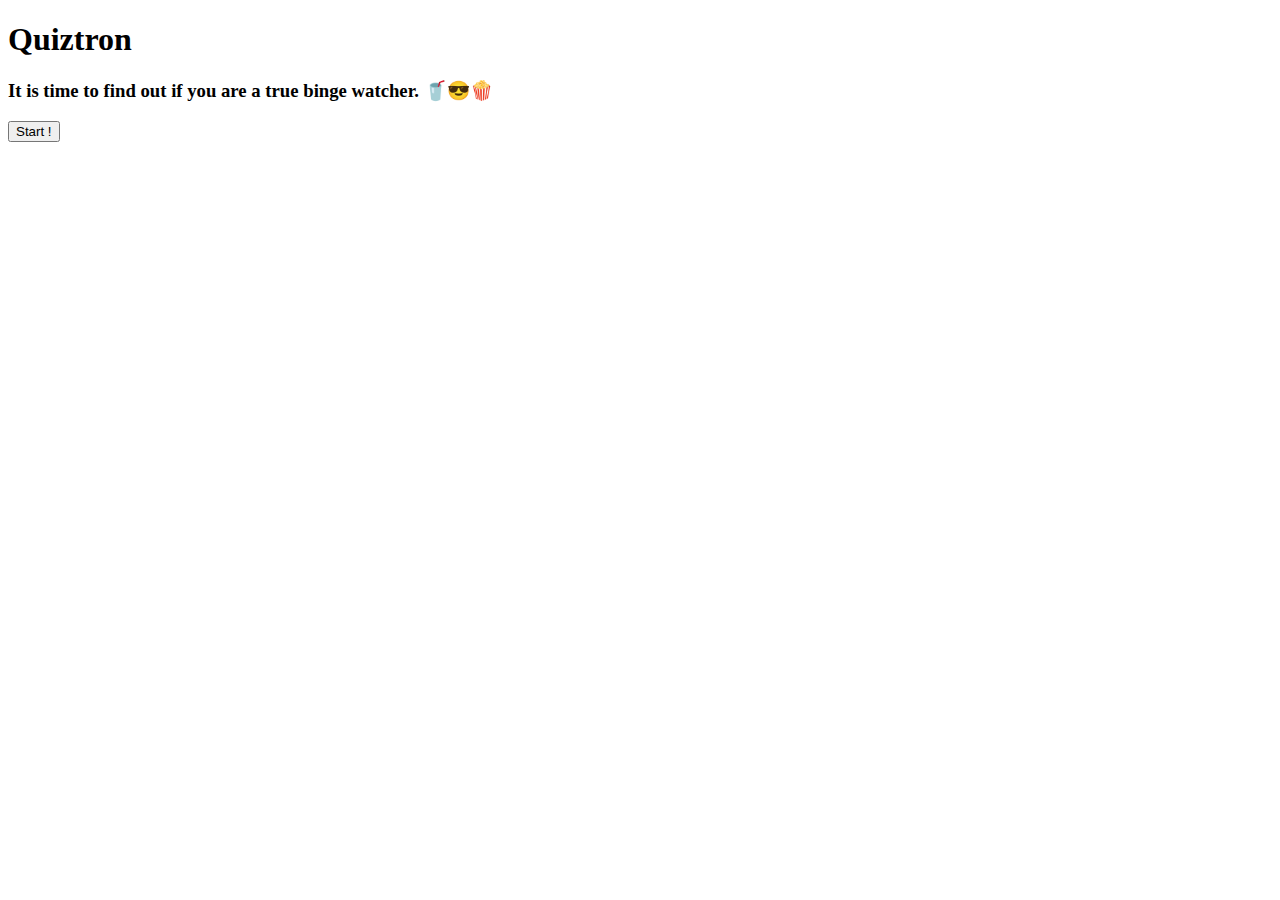
==== index.html @ d89ca54d "feat : Connected Home Page to Category Page" ====
<!DOCTYPE html>
<html lang="en">
<head>
    <meta charset="UTF-8">
    <meta http-equiv="X-UA-Compatible" content="IE=edge">
    <meta name="viewport" content="width=device-width, initial-scale=1.0">

    <link href="https://maxcdn.bootstrapcdn.com/font-awesome/4.2.0/css/font-awesome.min.css" rel="stylesheet">
    <link rel="stylesheet" href="https://enztron-dev-branch.netlify.app/components.css">
    <link href='https://fonts.googleapis.com/css?family=Comfortaa' rel='stylesheet'>
    
    <link rel="icon" type="image/x-icon" href="./Images/favicon-icon.png">
    <title>Quiztron | Home</title>
    <link rel="stylesheet" href="style.css">
</head>
<body>
    <div class="homepage-content">
        <h1>Quiztron</h1>
        <h3>It is time to find out if you are a true binge watcher. 🥤&#128526;&#127871;</h3>
        <button id="homepage-start-btn" class="solid-warning-btn">Start !</button>
    </div>
    <script src="./index.js"></script>
</body>
</html>
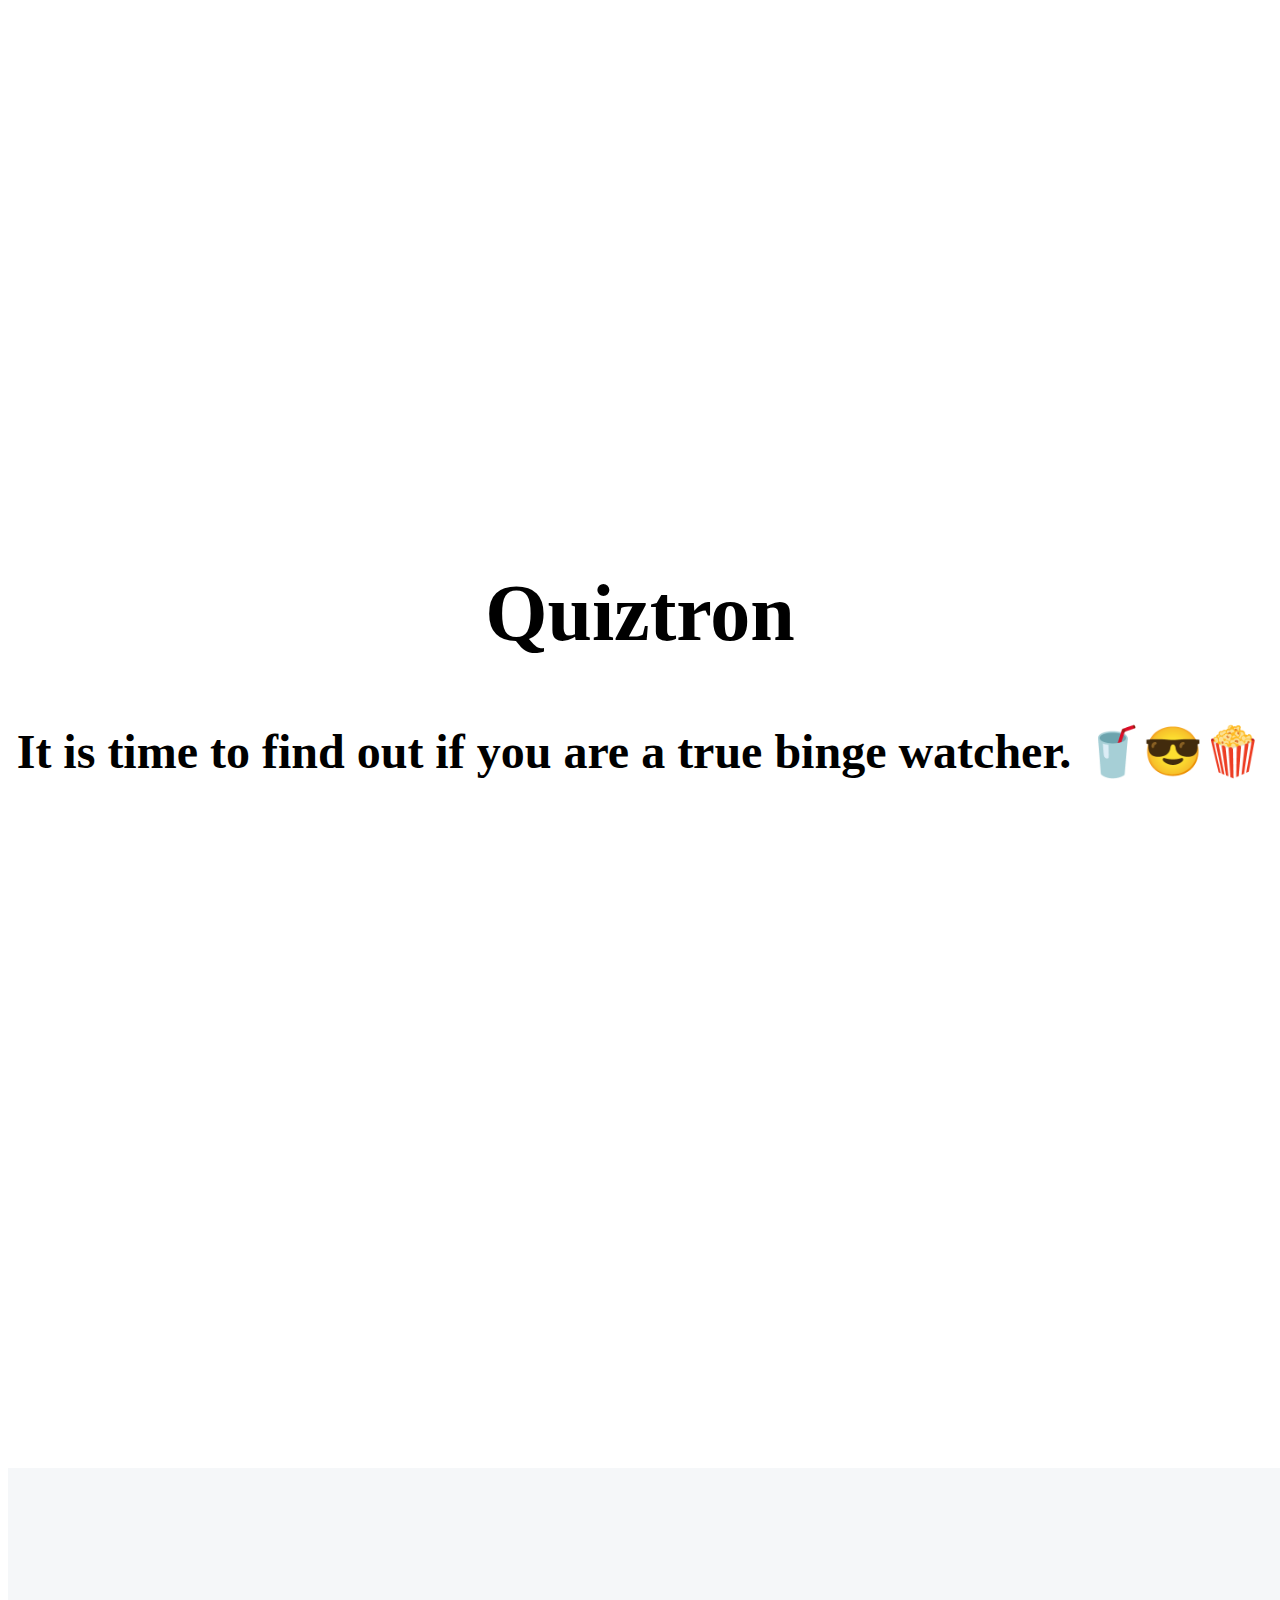
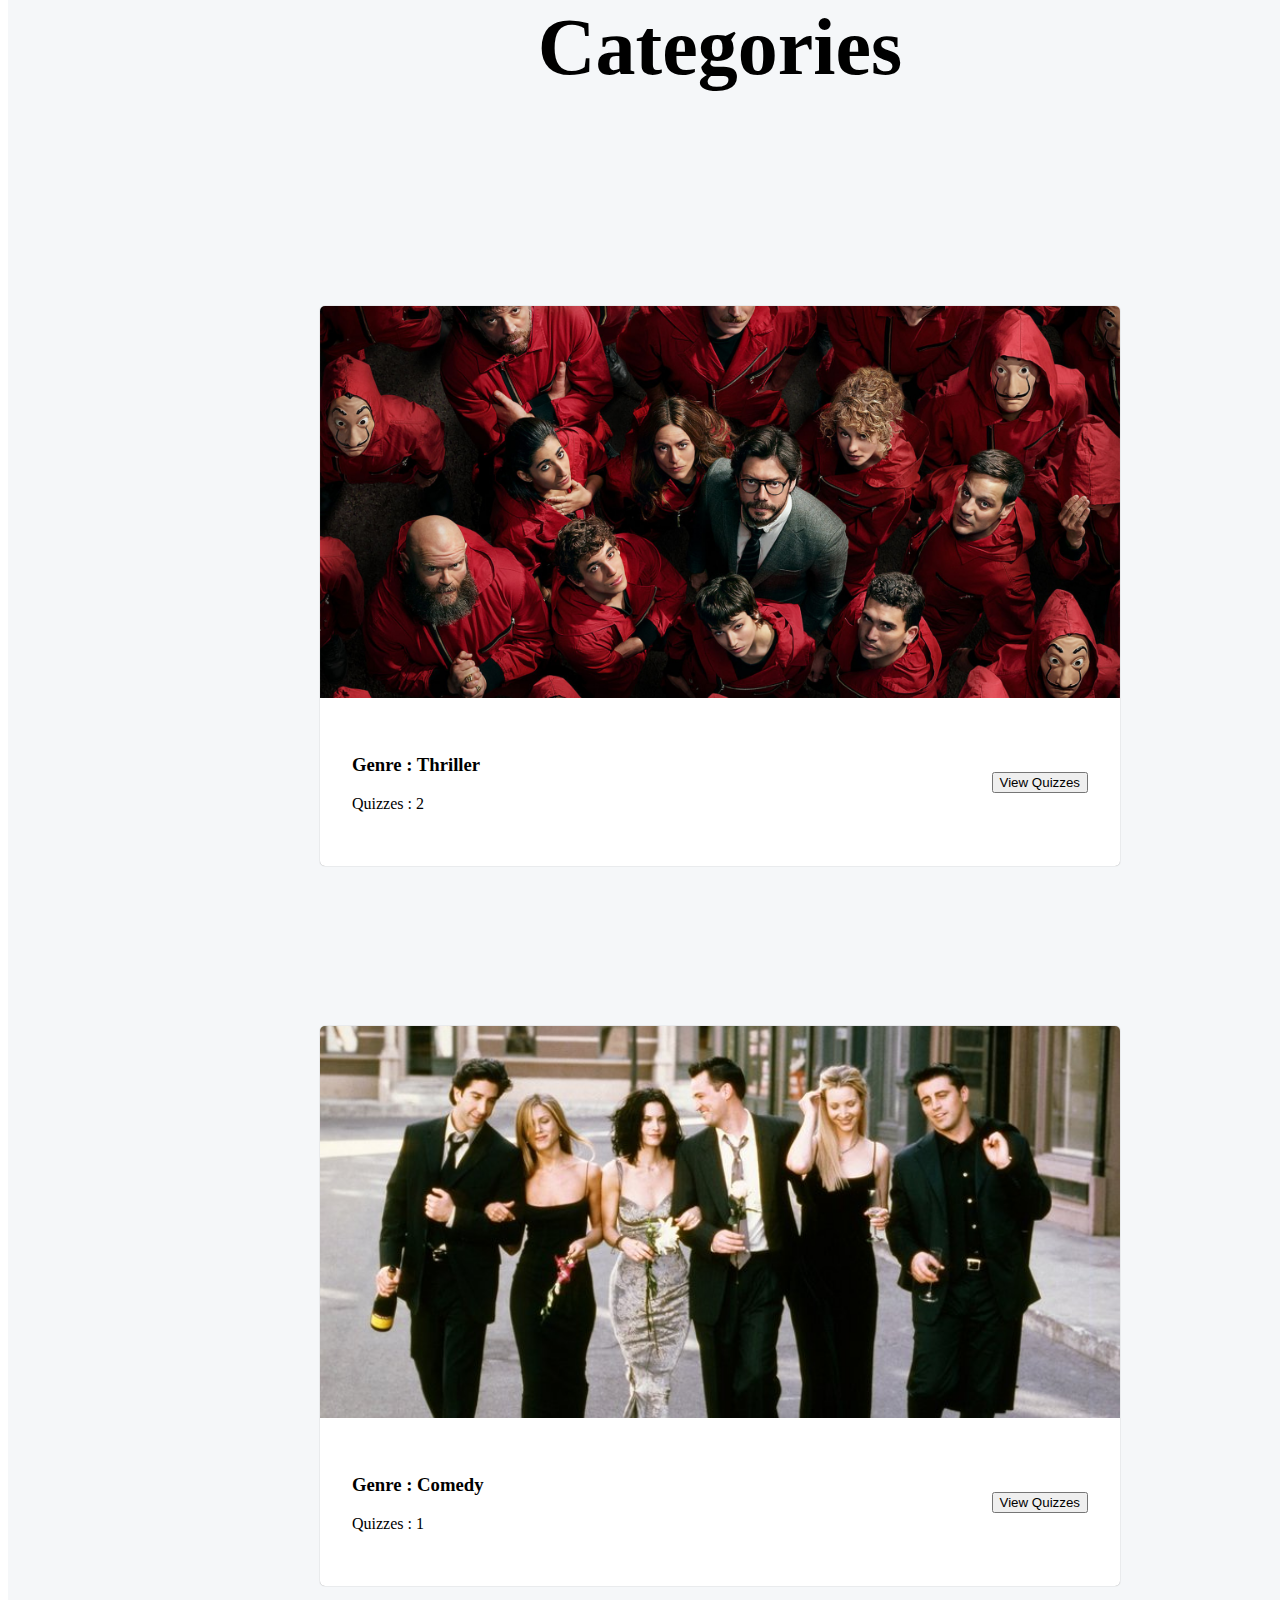
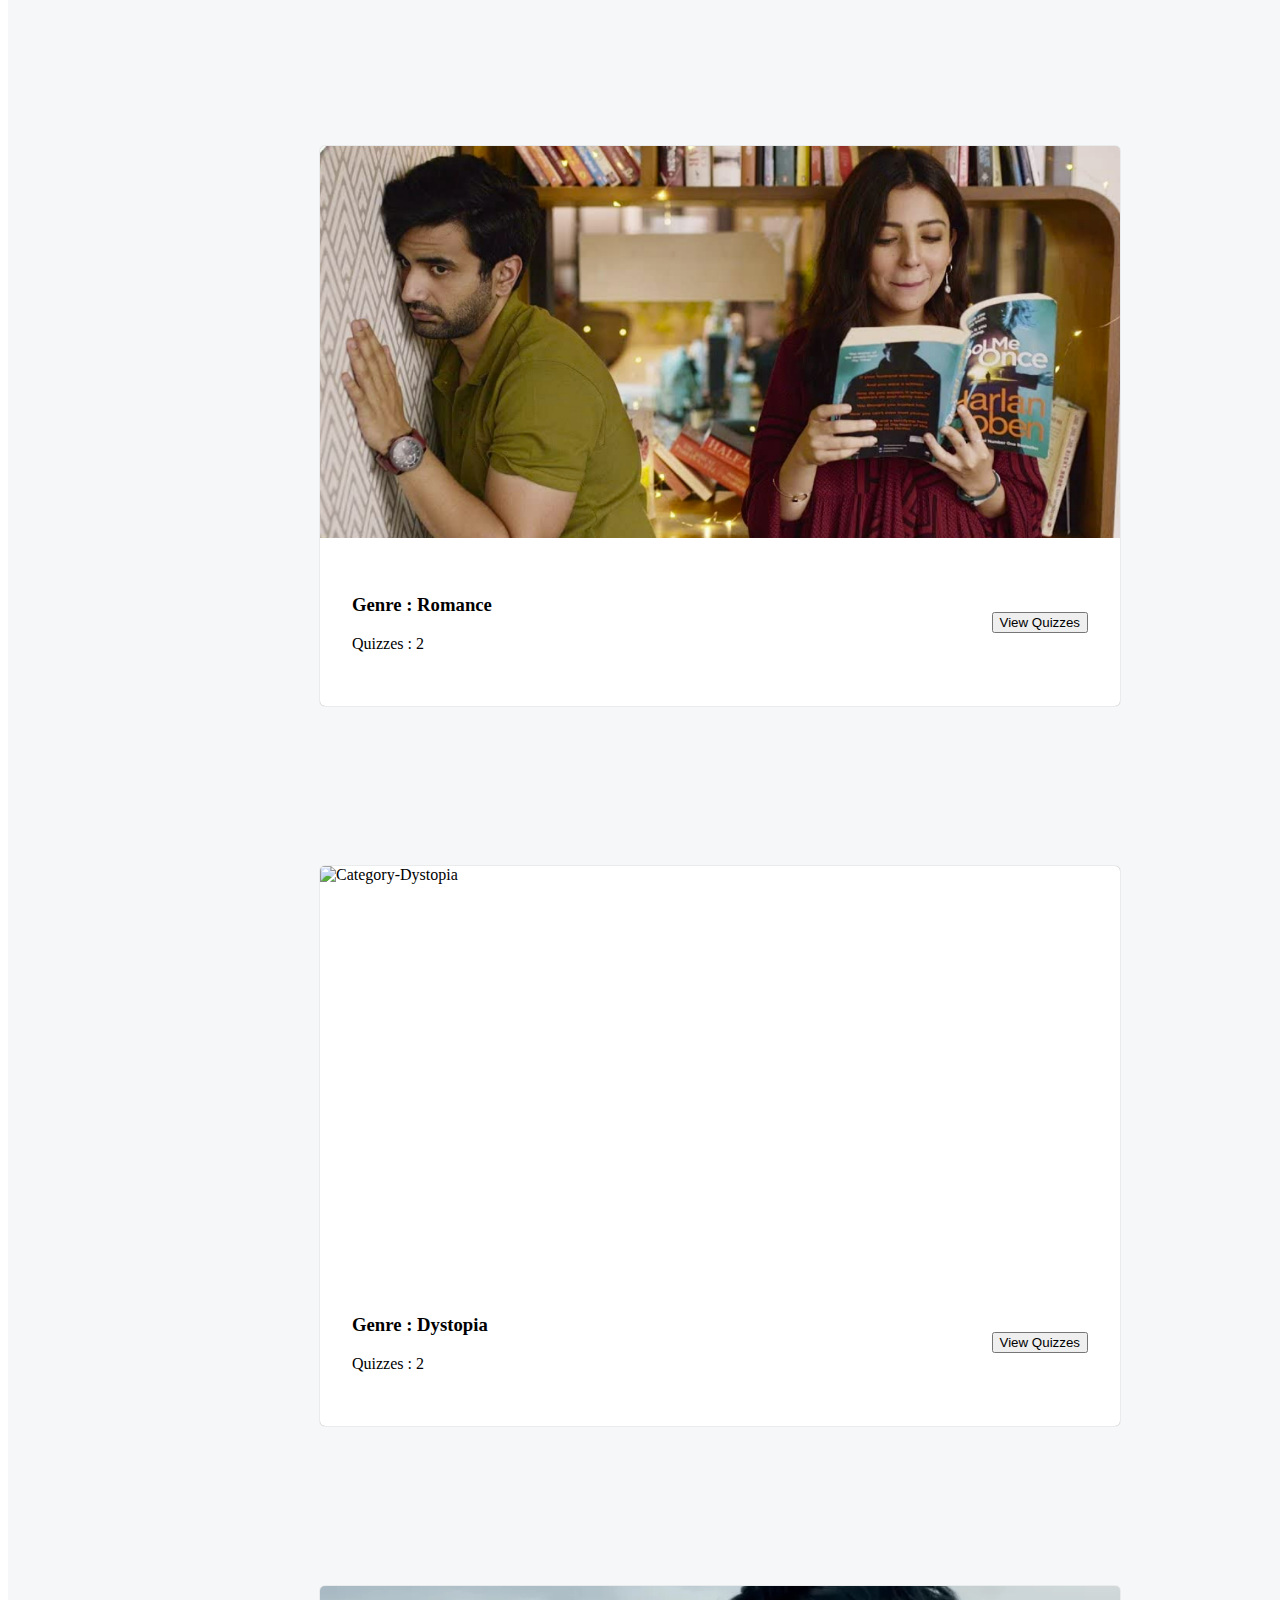
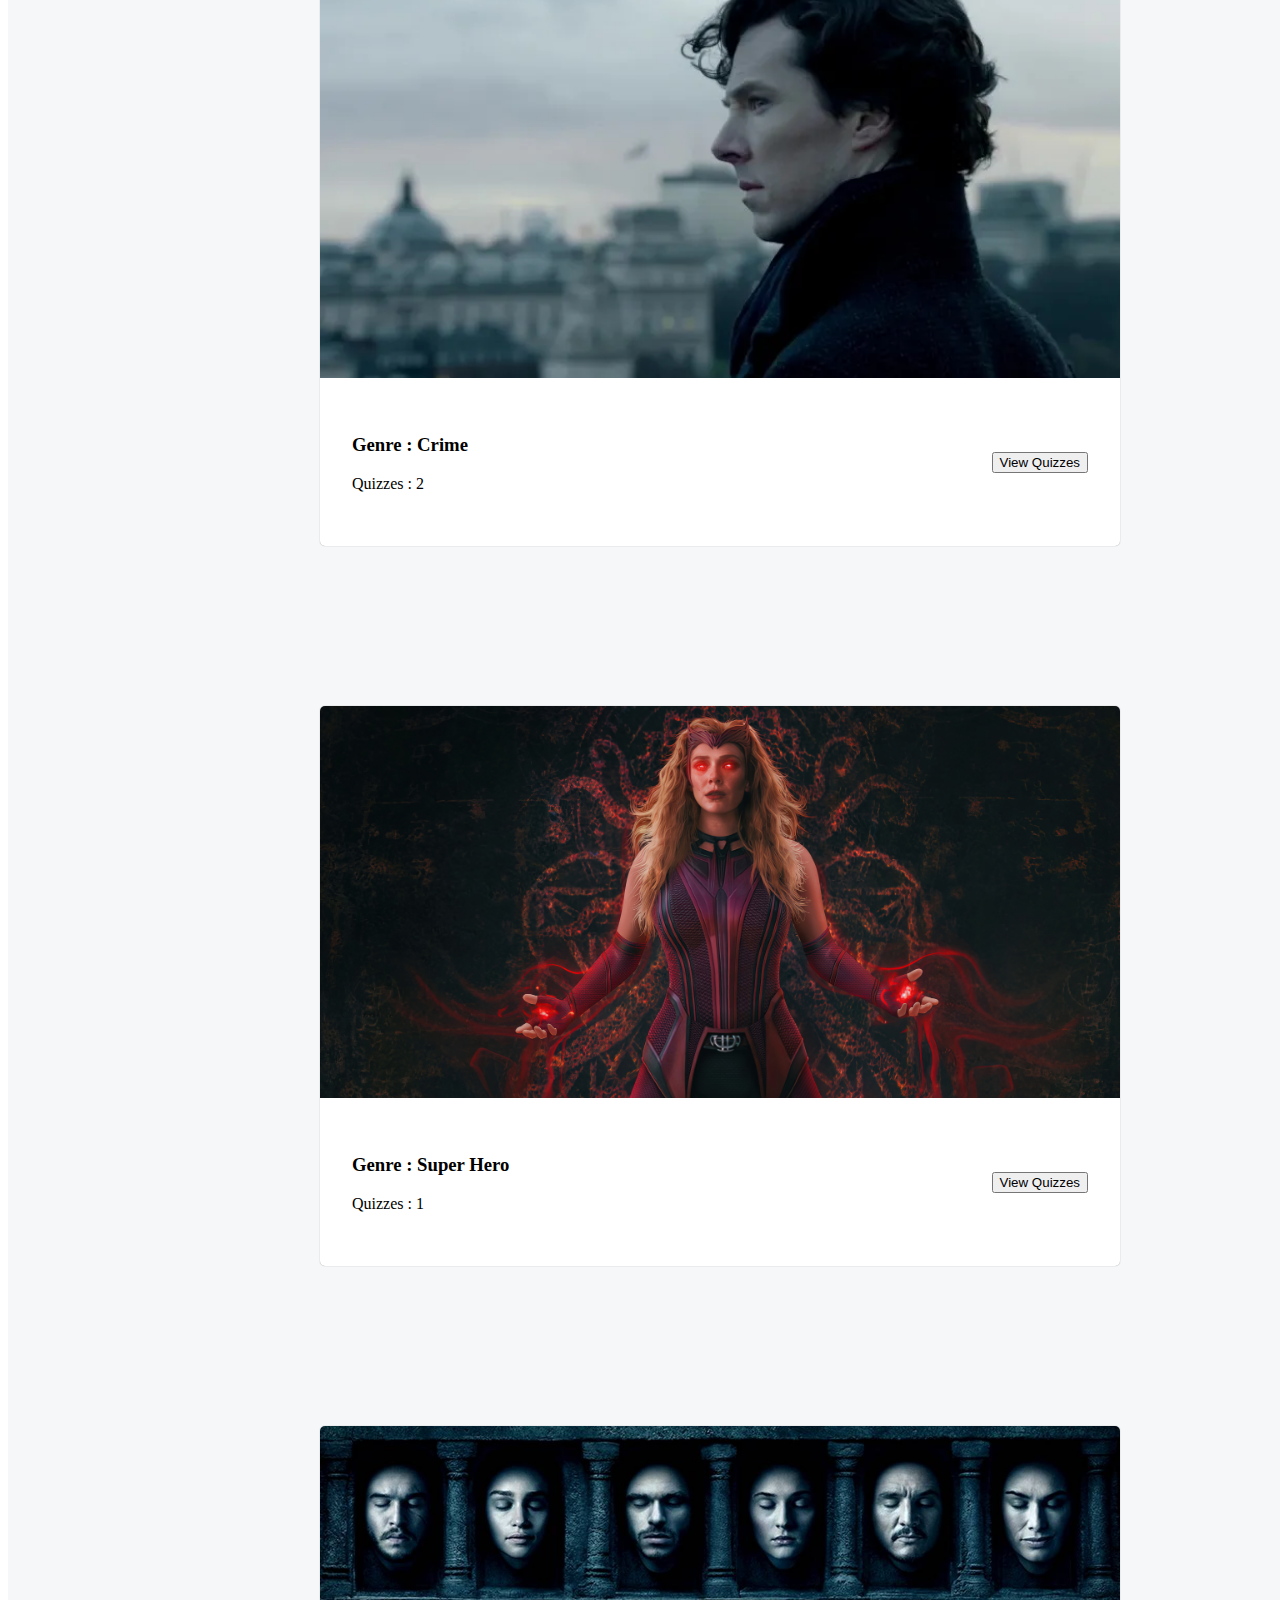
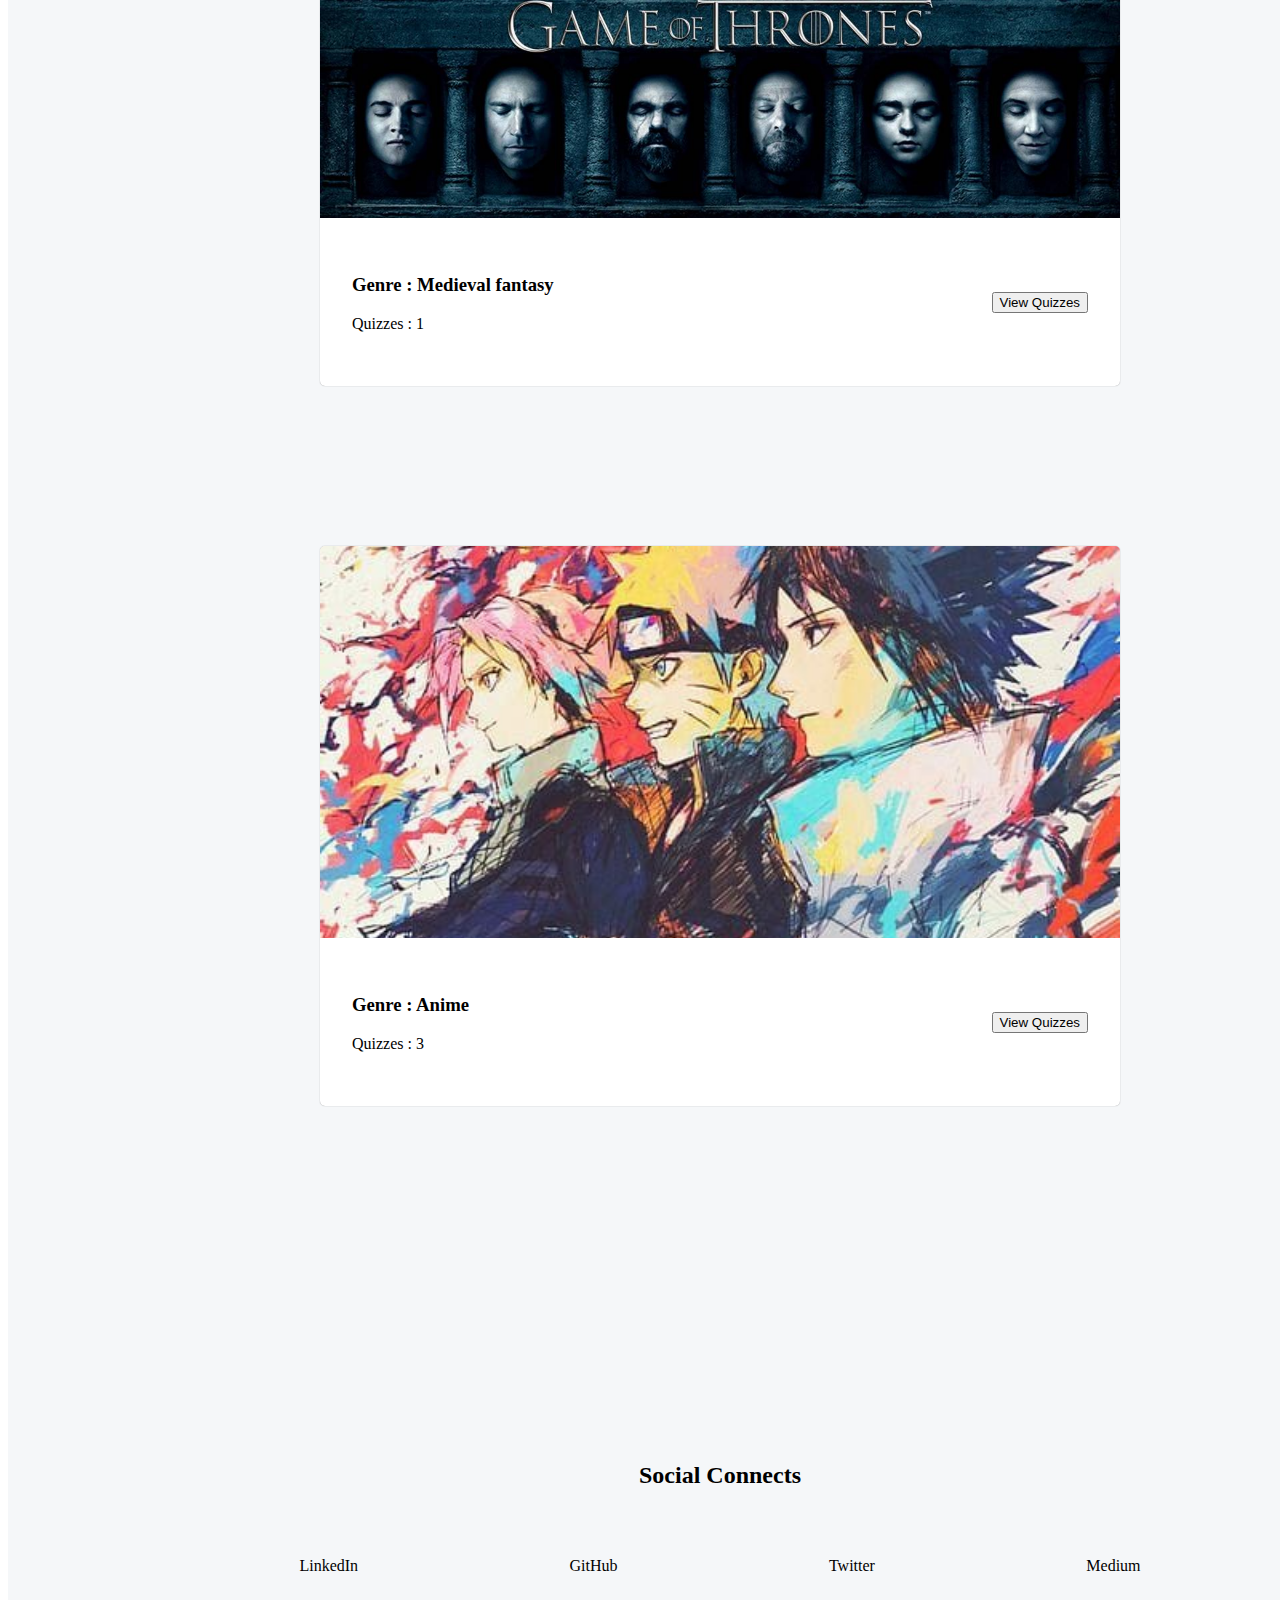
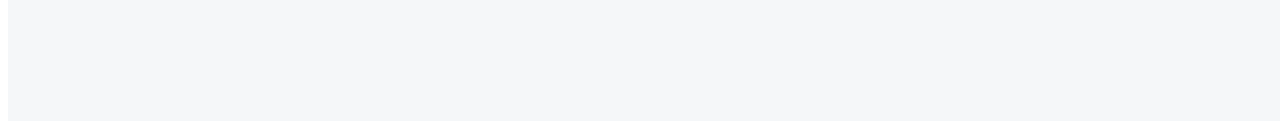
==== commit 823d54fa: "Merge pull request #1 from Naman-Saxena1/quiz-categories-page" ====
--- a/index.html
+++ b/index.html
@@ -17,8 +17,111 @@
     <div class="homepage-content">
         <h1>Quiztron</h1>
         <h3>It is time to find out if you are a true binge watcher. 🥤&#128526;&#127871;</h3>
-        <button id="homepage-start-btn" class="solid-warning-btn">Start !</button>
+        <img class="homepage-downarrows" src="./Images/HomePage/down-arrow.svg" alt="down-arrows">
     </div>
+
+    <div class="quiz-categories">
+
+        <h1 class="categories-heading">Categories</h1>
+
+        <div class="categories-grid">
+
+            <div class="category-card">
+                <img class="category-card-img" src="./Images/HomePage/Genre-Thriller-Money-heist-3_1920x1280.jpg" alt="Category-Triller">
+                <div class="category-card-footer">
+                    <div class="category-card-details">
+                        <h3>Genre : Thriller</h3>
+                        <p>Quizzes : 2</p>
+                    </div>
+                    <button id="view-thiller-btn" class="solid-primary-btn">View Quizzes</button>
+                </div>
+            </div>
+            <div class="category-card">
+                <img class="category-card-img" src="./Images/HomePage/Genre-Comedy-Friends-2.jpg" alt="Category-Comedy">
+                <div class="category-card-footer">
+                    <div class="category-card-details">
+                        <h3>Genre : Comedy</h3>
+                        <p>Quizzes : 1</p>
+                    </div>
+                    <button id="view-comedy-btn" class="solid-primary-btn">View Quizzes</button>
+                </div>
+            </div>
+            <div class="category-card">
+                <img class="category-card-img" src="./Images/HomePage/Genre-Romance-Please_Find_Attached.PNG" alt="Category-Romance">
+                <div class="category-card-footer">
+                    <div class="category-card-details">
+                        <h3>Genre : Romance</h3>
+                        <p>Quizzes : 2</p>
+                    </div>
+                    <button id="view-romance-btn" class="solid-primary-btn">View Quizzes</button>
+                </div>
+            </div>
+            <div class="category-card">
+                <img class="category-card-img" src="./Images/HomePage/Genre-Dystopia-Chernobyl.png" alt="Category-Dystopia">
+                <div class="category-card-footer">
+                    <div class="category-card-details">
+                        <h3>Genre : Dystopia</h3>
+                        <p>Quizzes : 2</p>
+                    </div>
+                    <button id="view-dystopia-btn" class="solid-primary-btn">View Quizzes</button>
+                </div>
+            </div>
+            <div class="category-card">
+                <img class="category-card-img" src="./Images/HomePage/Genre-Crime-Sherlock.webp" alt="Category-Crime">
+                <div class="category-card-footer">
+                    <div class="category-card-details">
+                        <h3>Genre : Crime</h3>
+                        <p>Quizzes : 2</p>
+                    </div>
+                    <button id="view-crime-btn" class="solid-primary-btn">View Quizzes</button>
+                </div>
+            </div>
+            <div class="category-card">
+                <img class="category-card-img" src="./Images/HomePage/Genre-SuperHero-WandaVision.jpg" alt="Category-Super Hero">
+                <div class="category-card-footer">
+                    <div class="category-card-details">
+                        <h3>Genre : Super Hero</h3>
+                        <p>Quizzes : 1</p>
+                    </div>
+                    <button id="view-superhero-btn" class="solid-primary-btn">View Quizzes</button>
+                </div>
+            </div>
+            <div class="category-card">
+                <img class="category-card-img" src="./Images/HomePage/Genre-Medivial_Fantasy-GOT.jpg" alt="Category-Medieval fantasy">
+                <div class="category-card-footer">
+                    <div class="category-card-details">
+                        <h3>Genre : Medieval fantasy</h3>
+                        <p>Quizzes : 1</p>
+                    </div>
+                    <button id="view-medieval-fantasy-btn" class="solid-primary-btn">View Quizzes</button>
+                </div>
+            </div>
+            <div class="category-card">
+                <img class="category-card-img" src="./Images/HomePage/Genre-Anime-Naruto.jpg" alt="Category-Anime">
+                <div class="category-card-footer">
+                    <div class="category-card-details">
+                        <h3>Genre : Anime</h3>
+                        <p>Quizzes : 3</p>
+                    </div>
+                    <button id="view-anime-btn" class="solid-primary-btn">View Quizzes</button>
+                </div>
+            </div>
+
+
+        </div>
+
+        <div class="footer">
+            <h2>Social Connects</h2>
+            <div class="footer-div">
+                <a class="footer-link" href="https://www.linkedin.com/in/naman-saxena-5460b3188/" target="_blank"><p>LinkedIn</p></a>
+                <a class="footer-link" id="github-link" href="https://github.com/Naman-Saxena1" target="_blank"><p>GitHub</p></a>
+                <a class="footer-link" href="https://twitter.com/NamanSa83962307?s=08" target="_blank"><p>Twitter</p></a>
+                <a class="footer-link" href="https://namansaxena-official.medium.com" target="_blank"><p>Medium</p></a>
+            </div>
+        </div>
+
+    </div>
+
     <script src="./index.js"></script>
 </body>
 </html>--- a/style.css
+++ b/style.css
@@ -0,0 +1,196 @@
+@import url("./logo.css");
+
+:root
+{
+    --red-color: #860000;
+    --bluish-light-grey-color : #F5F7F9;
+    --background-color-dull-yellow: #e0e0d4;
+}
+
+html, body
+{
+    min-width: 730px;
+    height: 100%;
+    background-image: url("./Images/HomePage/Money-Heist.jpg");
+    background-repeat: no-repeat; 
+    background-size: cover;
+    background-position: center center;
+    background-attachment: fixed;
+    border: transparent;
+    outline: none;
+}
+
+body
+{
+    color: var(--background-color);
+}
+
+For all scrollbars
+body::-webkit-scrollbar 
+{
+    height: 1em;
+}
+  
+body::-webkit-scrollbar-track 
+{
+    background: var(--light-grey);
+}
+  
+body::-webkit-scrollbar-thumb 
+{
+    background: var(--red-color);
+}
+
+.homepage-content
+{
+    width: 100%;
+    height: 100%;
+    max-height: 100%;
+    display: flex;
+    flex-direction: column;
+    justify-content: flex-start;
+    align-items: center;
+    padding-top: 35rem;
+    gap: 4rem;
+}
+
+.homepage-content h1
+{
+    font-size: 5rem;
+    margin: 0;
+}
+
+.homepage-content h3
+{
+    font-size: 3rem;
+    margin: 0;
+}
+
+.homepage-downarrows
+{
+    width: 10rem;
+    height: 10rem;
+}
+
+.categories-heading
+{
+    font-size: 5rem;
+    text-align: center;
+}
+
+.quiz-categories
+{
+    padding: 5rem;
+    height: fit-content;
+    width: 100%;
+    color: var(--dark-blue-color);
+    background-color: var(--bluish-light-grey-color);
+}
+
+.categories-grid
+{
+    display: grid;
+    grid-template-columns: repeat(auto-fit,50rem);
+    gap: 10rem;
+    padding: 10rem 2rem;
+    justify-content: center;
+}
+
+.category-card
+{
+    width: 50rem;
+    height: 35rem;
+    background-color: white;
+    display: flex;
+    flex-direction: column;
+    justify-content: flex-start;
+    align-items: center;
+    border-radius: 5px;
+    overflow: hidden;
+    box-shadow: 0 0 1px rgb(48 48 48 / 54%);
+}
+
+.category-card:hover
+{
+    box-shadow: 0 0 25px 6px var(--offline-grey-color);
+    transition: .5s ease-in-out;
+    cursor: pointer;
+}
+
+.category-card:not(:hover)
+{
+    transition: .5s ease-in-out;
+}
+
+.category-card-img
+{
+    width: 100%;
+    height: 70%;
+    object-fit: cover;
+}
+
+.category-card-footer
+{
+    width: 100%;
+    height: 30%;
+    display: flex;
+    justify-content: space-between;
+    align-items: center;
+}
+
+.category-card-details
+{
+    margin: 0 0rem 0 2rem;
+}
+
+.solid-primary-btn
+{
+    margin: 0 2rem;
+    height: fit-content;
+}
+
+.footer
+{
+    width: 100%;
+    max-width: 100%;
+    padding-top: 3rem;
+    margin-top: 8rem;
+    position: relative;
+    bottom: 0px;
+    display: flex;
+    flex-direction: column;
+    align-items: center;
+    border-top: 1px solid var(--dark-blue-color);
+    text-align: center;
+}
+
+.footer-div
+{
+    display: flex;
+    flex-direction: row;
+    width: 100%;
+    flex-shrink: 2;
+    padding-bottom: 3rem;
+    justify-content: space-evenly;
+}
+
+.footer-link
+{
+    text-decoration: none;
+    color: var(--dark-blue-color);
+    padding: 2rem 0 0 0;
+}
+
+.footer .footer-link::after {
+    content: '';
+    display: block;
+    width: 0px;
+    height: 2px;
+    background: var(--dark-blue-color);
+    transition: width .3s;
+}
+
+.footer .footer-link:hover::after 
+{
+    width: 100%;
+}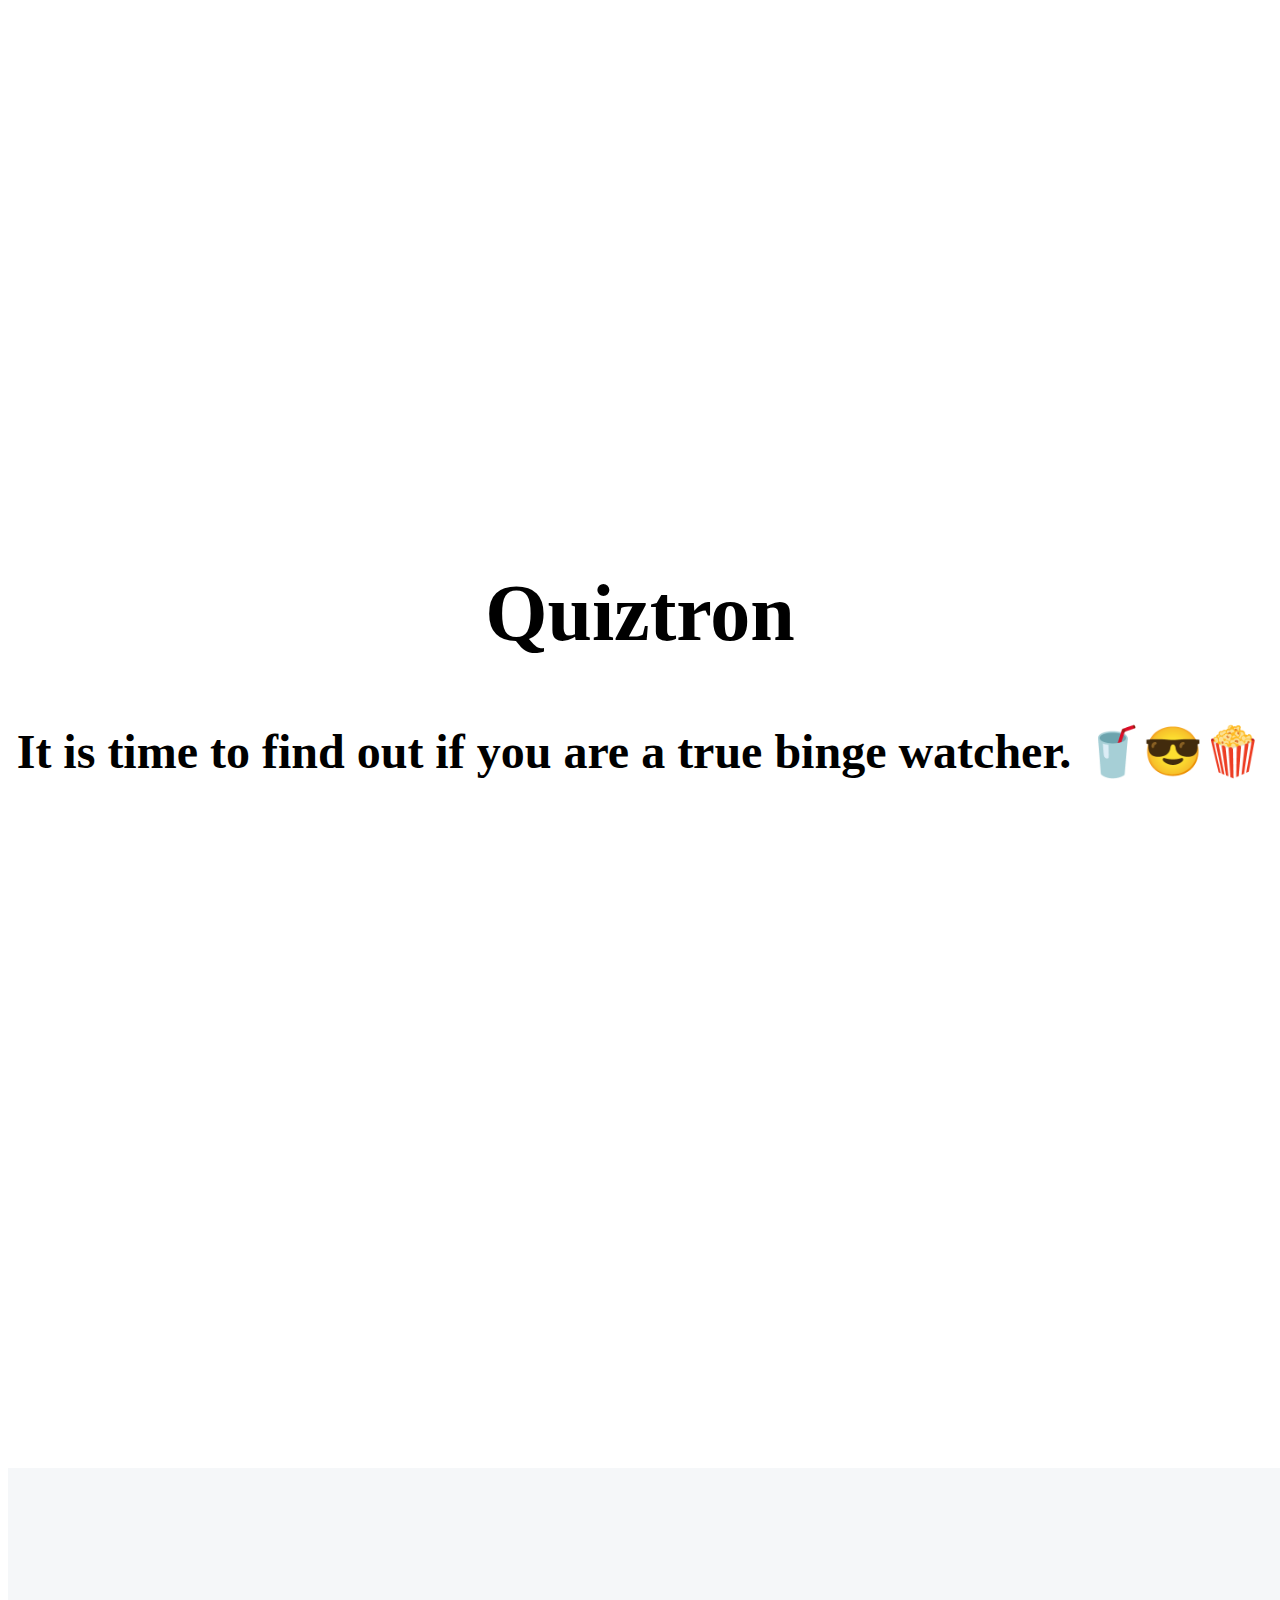
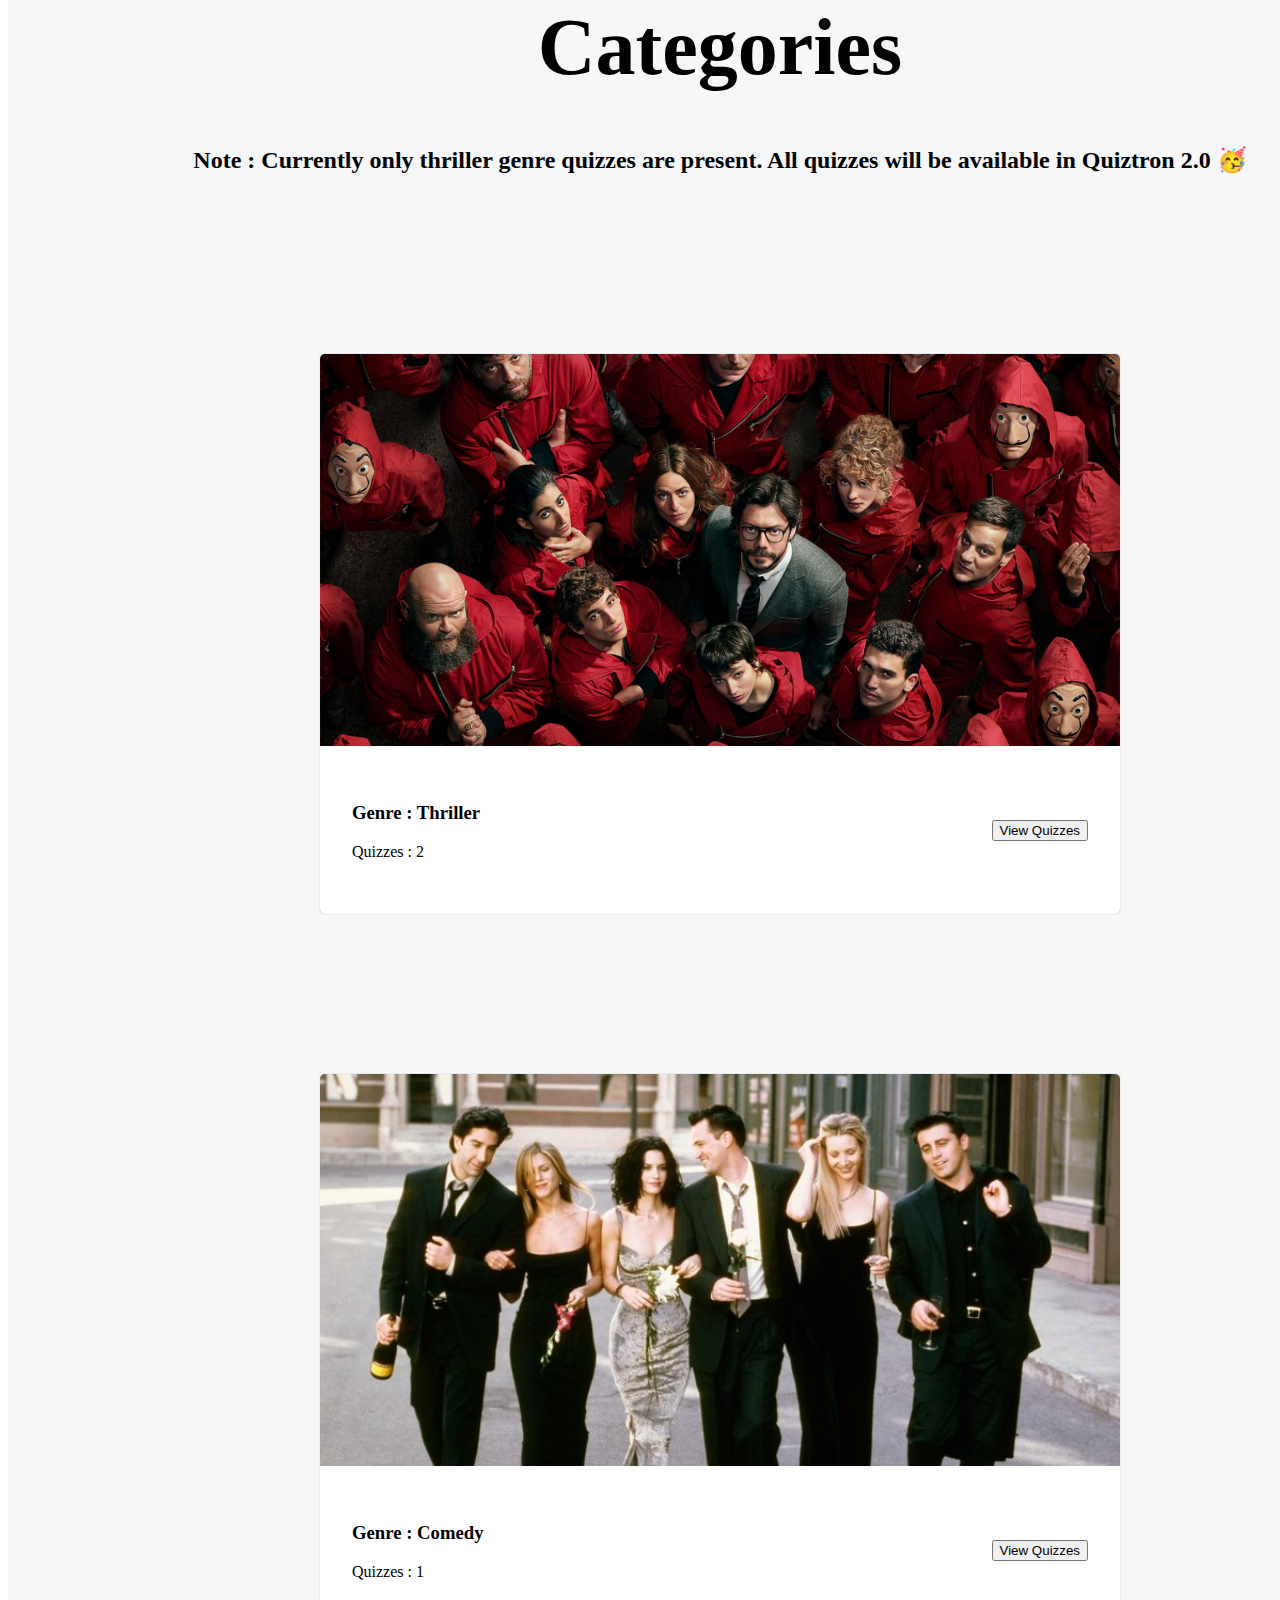
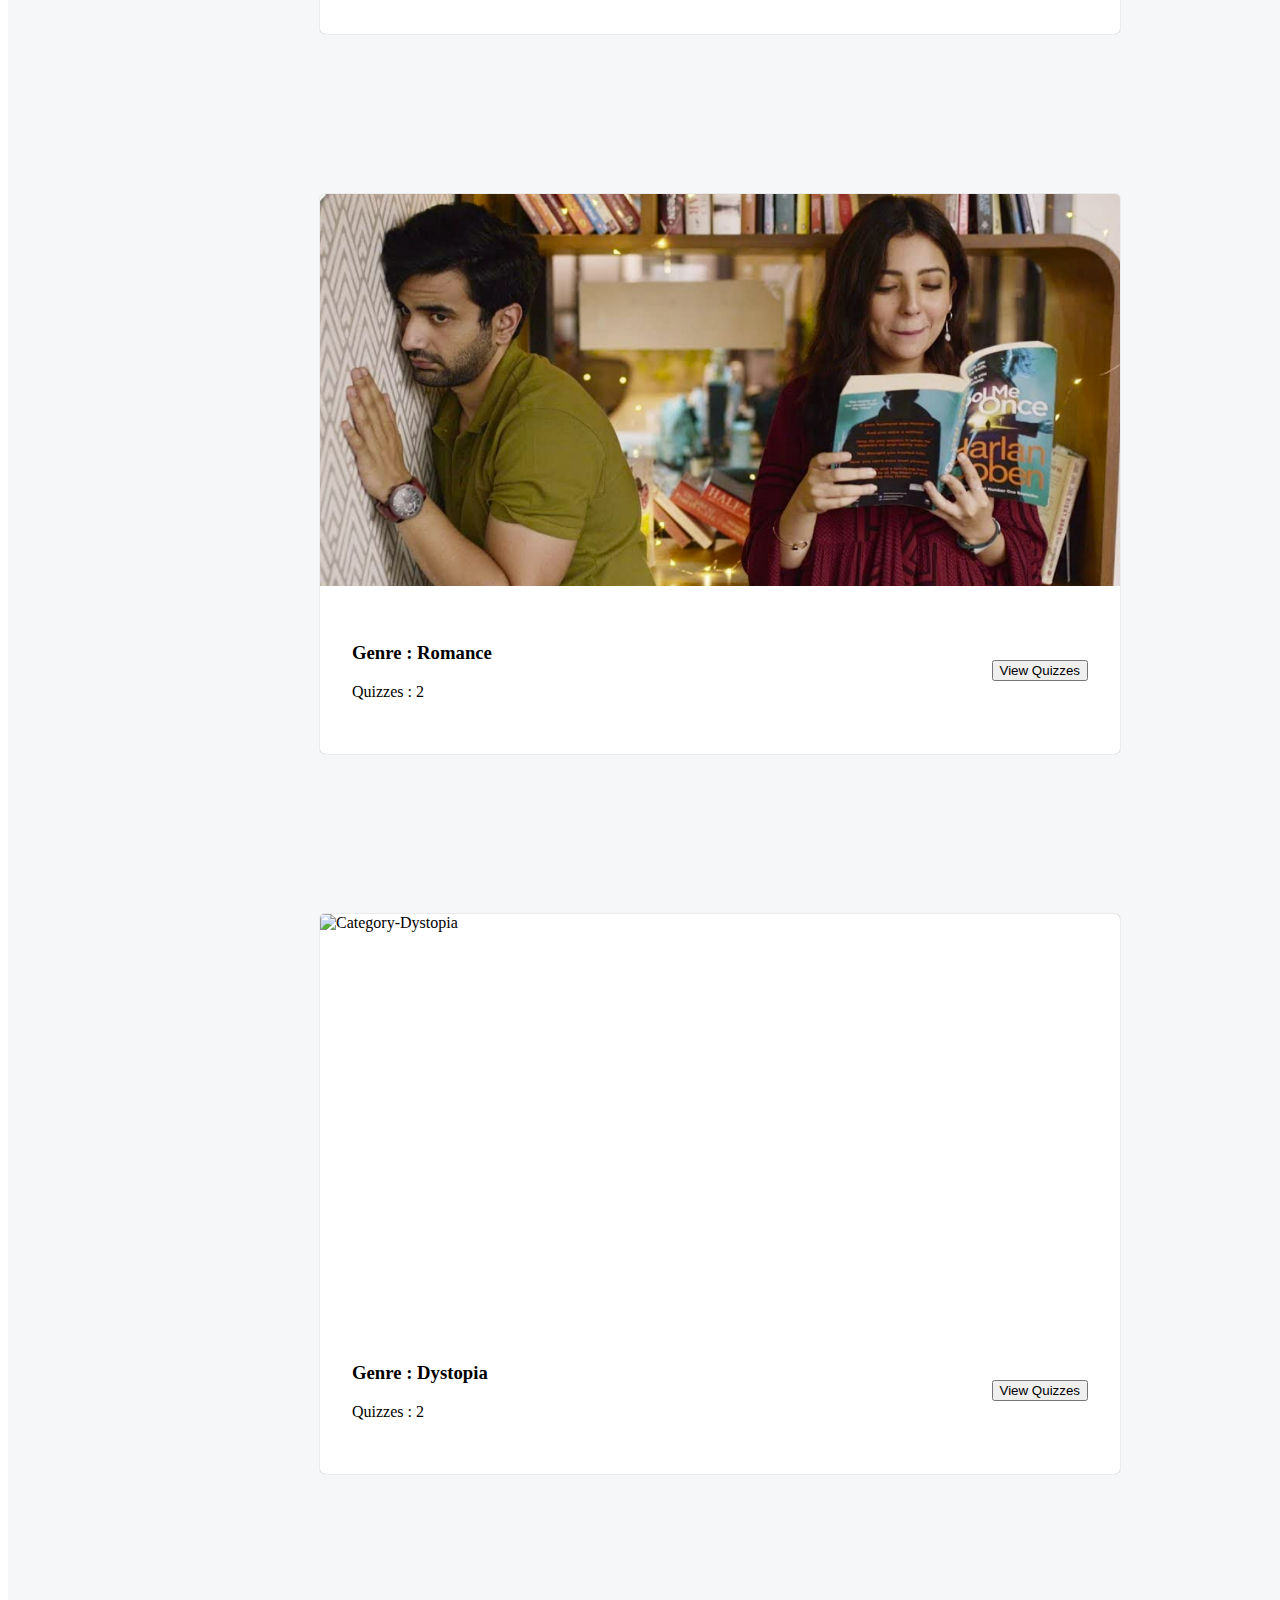
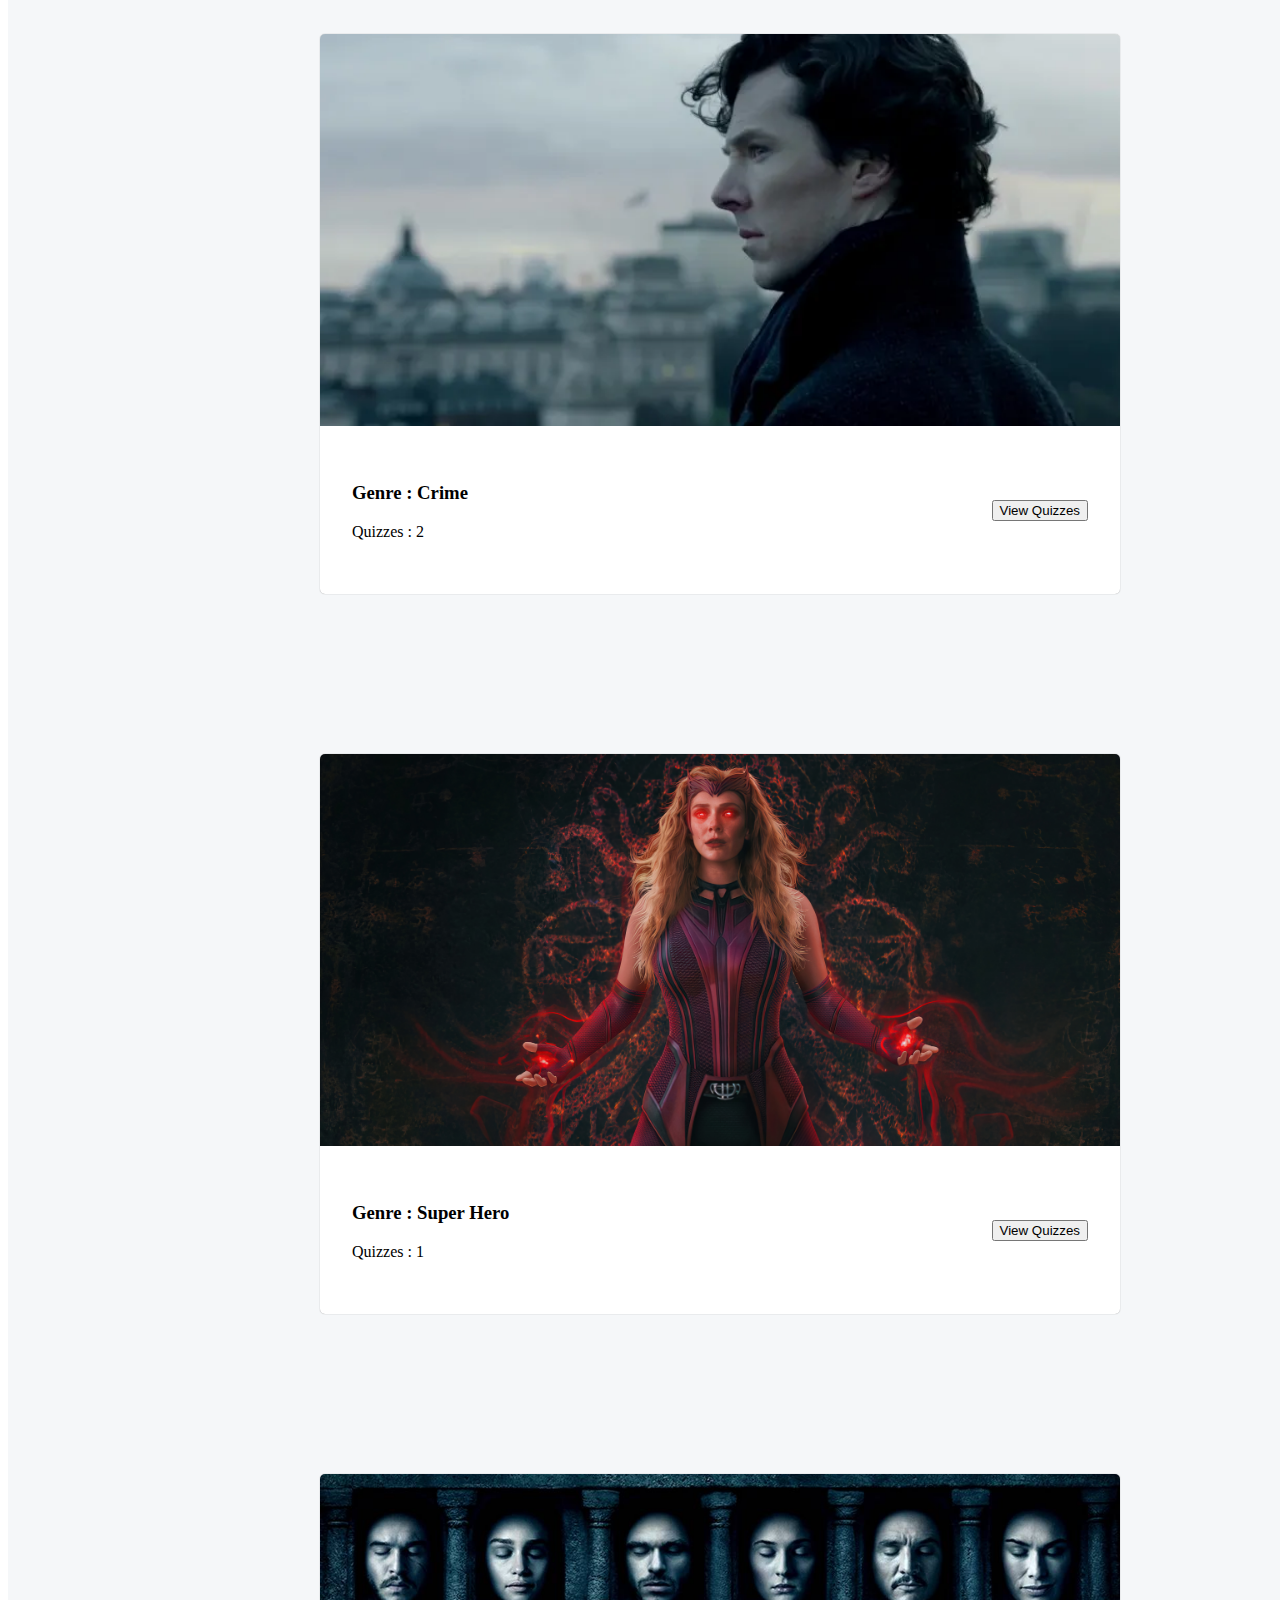
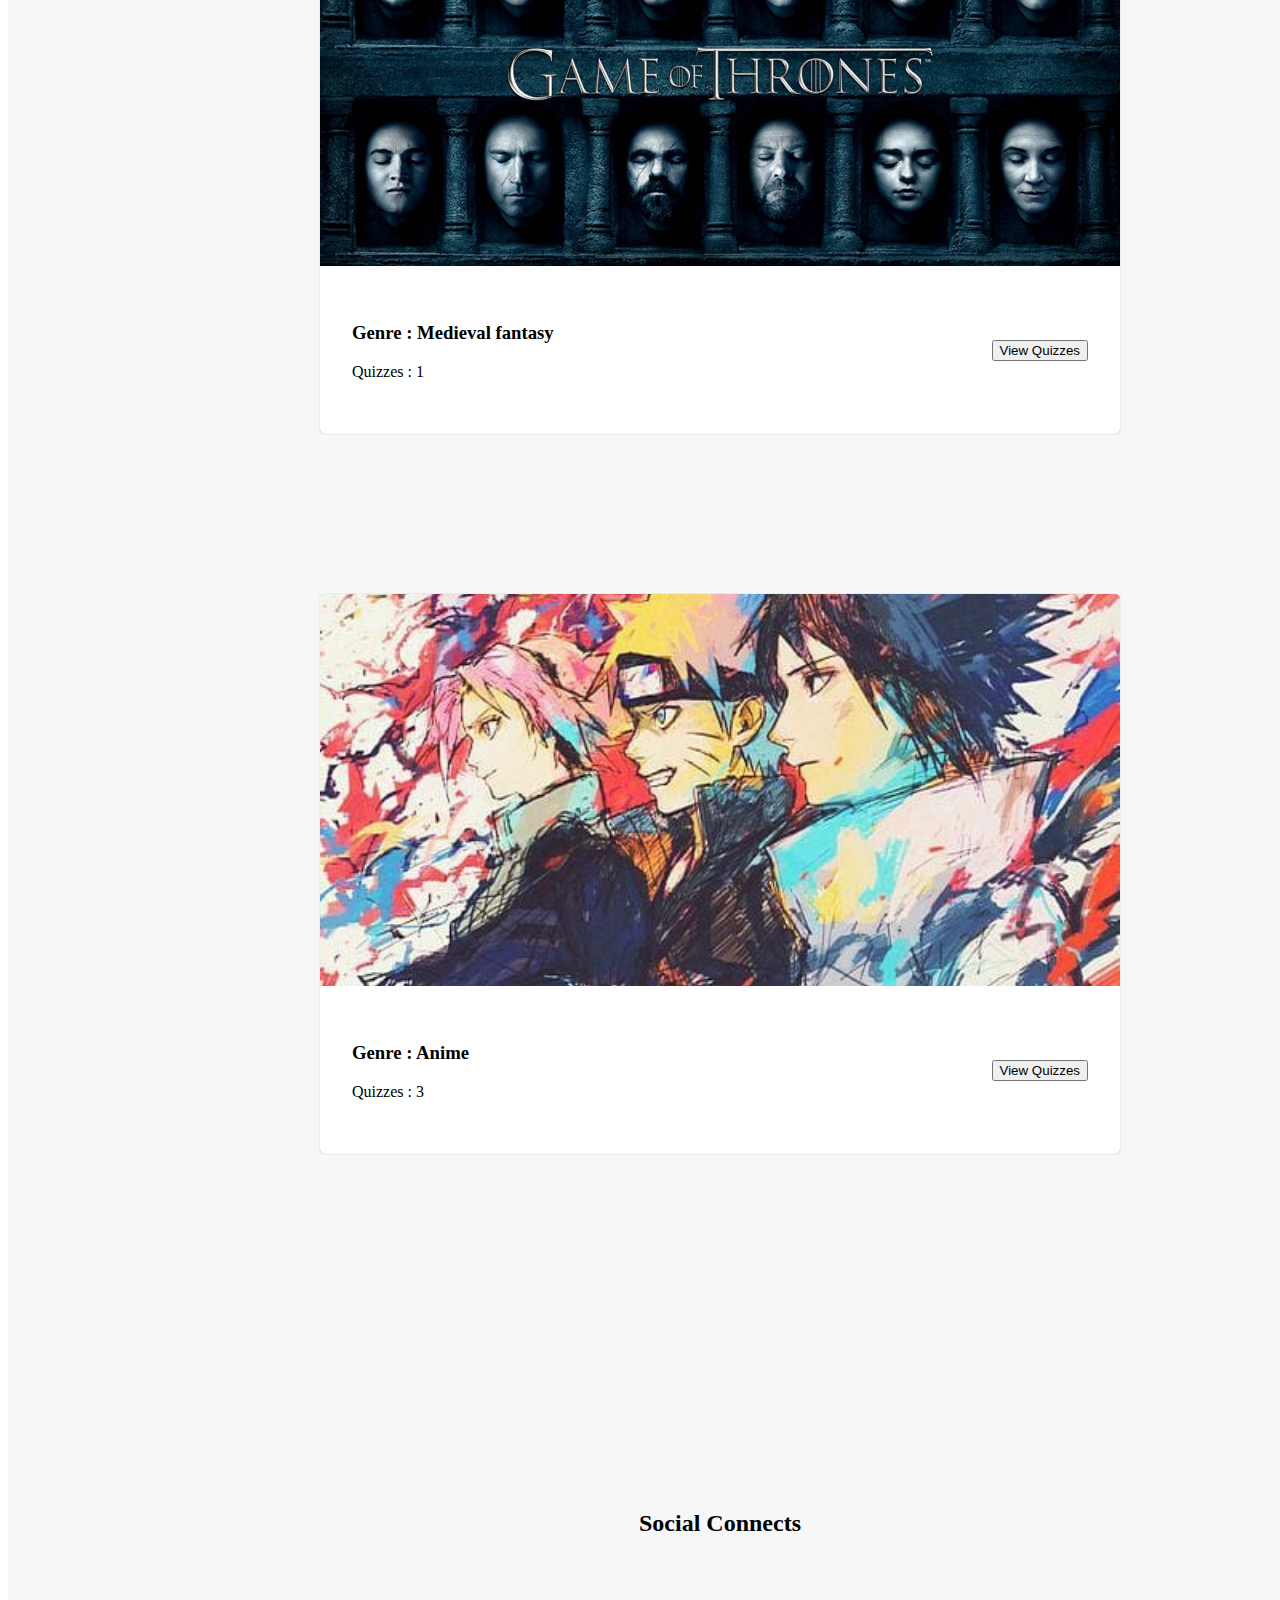
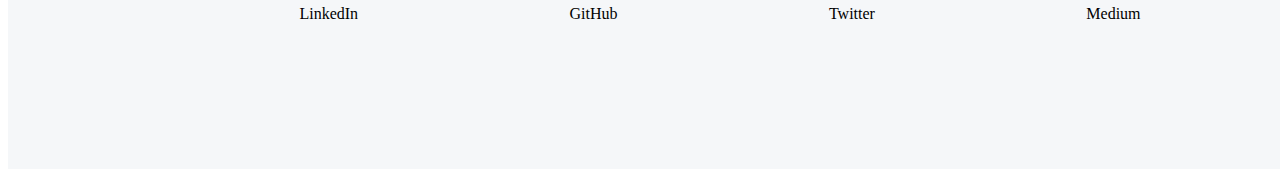
==== commit b889324c: "Merge pull request #2 from Naman-Saxena1/quiz-categories-page" ====
--- a/index.html
+++ b/index.html
@@ -23,7 +23,7 @@
     <div class="quiz-categories">
 
         <h1 class="categories-heading">Categories</h1>
-
+        <h2> Note : Currently only thriller genre quizzes are present. All quizzes will be available in Quiztron 2.0 🥳</h2>
         <div class="categories-grid">
 
             <div class="category-card">
--- a/style.css
+++ b/style.css
@@ -25,6 +25,11 @@
     color: var(--background-color);
 }
 
+h2
+{
+    text-align: center;
+}
+
 For all scrollbars
 body::-webkit-scrollbar 
 {
